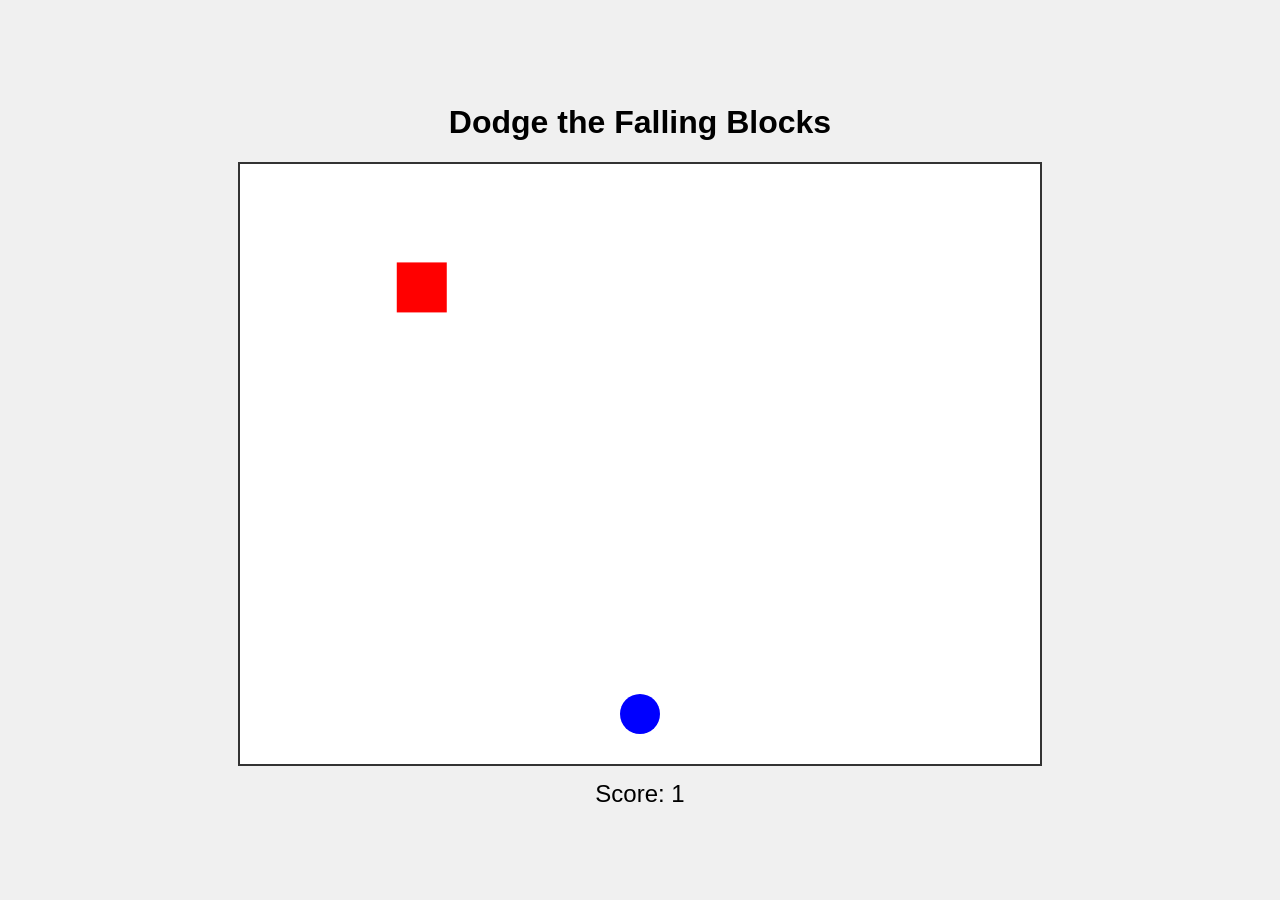
==== public/index.html @ 0547c8f3 "Add static site for Netlify deployment" ====
<!DOCTYPE html>
<html lang="en">
<head>
    <meta charset="UTF-8">
    <meta name="viewport" content="width=device-width, initial-scale=1.0">
    <title>Dodge the Falling Blocks</title>
    <link rel="stylesheet" href="css/style.css">
</head>
<body>
    <div id="game-container">
        <h1>Dodge the Falling Blocks</h1>
        <canvas id="game-canvas" width="800" height="600"></canvas>
        <div id="score">Score: 0</div>
        <div id="game-over" style="display: none;">
            <h2>Game Over!</h2>
            <p>Final Score: <span id="final-score"></span></p>
            <button id="restart-btn">Restart</button>
        </div>
    </div>
    <script src="js/game.js"></script>
</body>
</html>
---- public/css/style.css ----
body {
    font-family: Arial, sans-serif;
    display: flex;
    justify-content: center;
    align-items: center;
    height: 100vh;
    margin: 0;
    background-color: #f0f0f0;
}

#game-container {
    text-align: center;
}

#game-canvas {
    border: 2px solid #333;
    background-color: #fff;
}

#score {
    font-size: 24px;
    margin: 10px 0;
}

#game-over {
    position: absolute;
    top: 50%;
    left: 50%;
    transform: translate(-50%, -50%);
    background-color: rgba(0, 0, 0, 0.8);
    color: white;
    padding: 20px;
    border-radius: 10px;
}

#restart-btn {
    padding: 10px 20px;
    font-size: 16px;
    cursor: pointer;
}
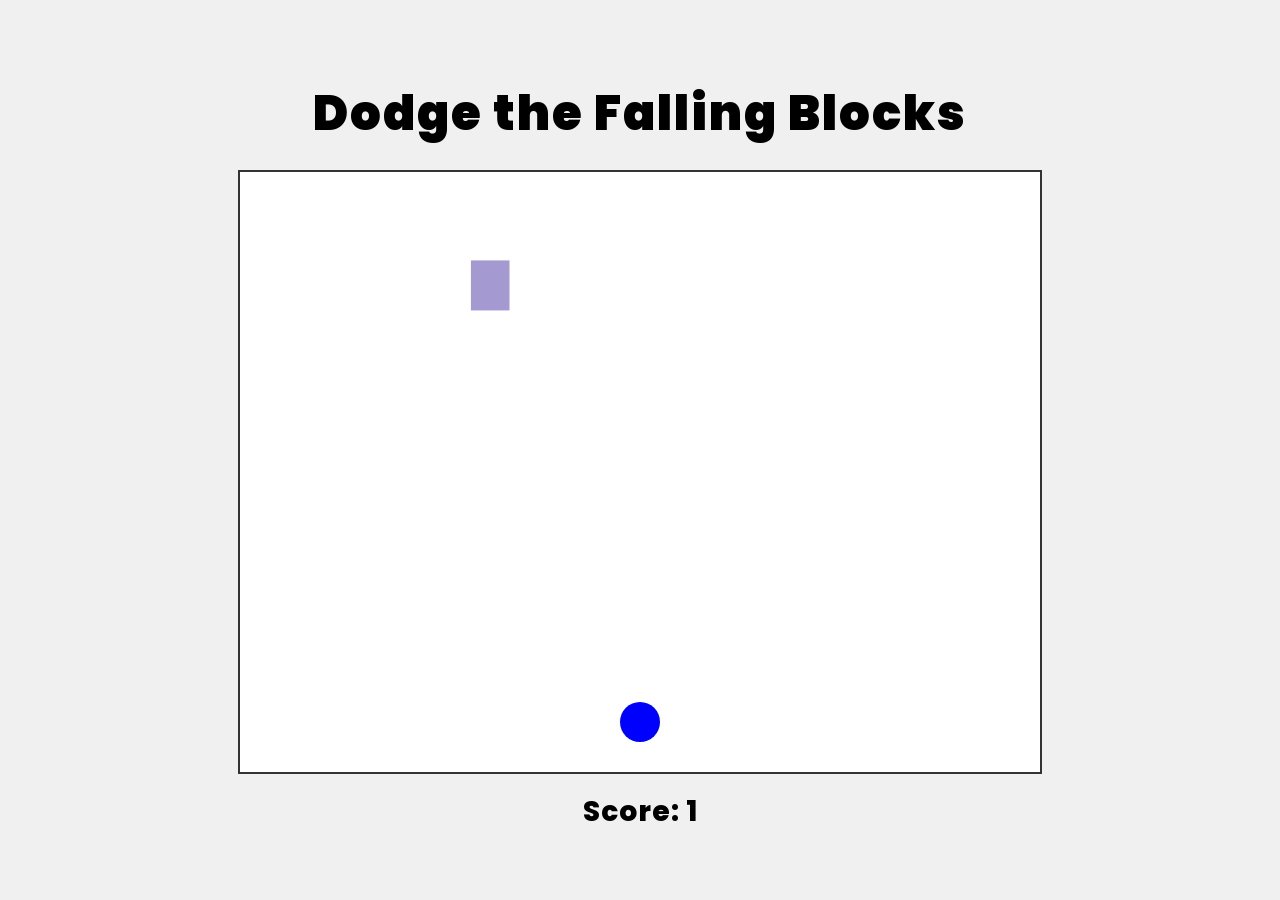
==== commit 0cf8eb17: "Add required detail to README.md" ====
--- a/public/index.html
+++ b/public/index.html
@@ -1,11 +1,13 @@
 <!DOCTYPE html>
 <html lang="en">
+
 <head>
     <meta charset="UTF-8">
     <meta name="viewport" content="width=device-width, initial-scale=1.0">
     <title>Dodge the Falling Blocks</title>
     <link rel="stylesheet" href="css/style.css">
 </head>
+
 <body>
     <div id="game-container">
         <h1>Dodge the Falling Blocks</h1>
@@ -19,4 +21,5 @@
     </div>
     <script src="js/game.js"></script>
 </body>
+
 </html>
--- a/public/css/style.css
+++ b/public/css/style.css
@@ -1,5 +1,7 @@
+@import url('https://fonts.googleapis.com/css2?family=Poppins:wght@700;800;900&display=swap');
+
 body {
-    font-family: Arial, sans-serif;
+    font-family: 'Poppins', sans-serif;
     display: flex;
     justify-content: center;
     align-items: center;
@@ -12,14 +14,23 @@
     text-align: center;
 }
 
+#game-container h1 {
+    font-size: 48px;
+    font-weight: 900;
+    margin: 20px 0;
+    letter-spacing: 2px;
+}
+
 #game-canvas {
     border: 2px solid #333;
     background-color: #fff;
 }
 
 #score {
-    font-size: 24px;
+    font-size: 28px;
+    font-weight: 800;
     margin: 10px 0;
+    letter-spacing: 1px;
 }
 
 #game-over {
@@ -33,8 +44,33 @@
     border-radius: 10px;
 }
 
+#game-over h2 {
+    font-size: 40px;
+    font-weight: 900;
+    margin: 10px 0;
+    letter-spacing: 2px;
+}
+
+#game-over p {
+    font-size: 22px;
+    font-weight: 700;
+}
+
 #restart-btn {
-    padding: 10px 20px;
-    font-size: 16px;
+    padding: 12px 30px;
+    font-size: 18px;
+    font-weight: 800;
     cursor: pointer;
+    border: none;
+    border-radius: 8px;
+    background-color: #333;
+    color: white;
+    text-transform: uppercase;
+    letter-spacing: 1px;
+    transition: all 0.3s ease;
+}
+
+#restart-btn:hover {
+    background-color: #555;
+    transform: scale(1.05);
 }
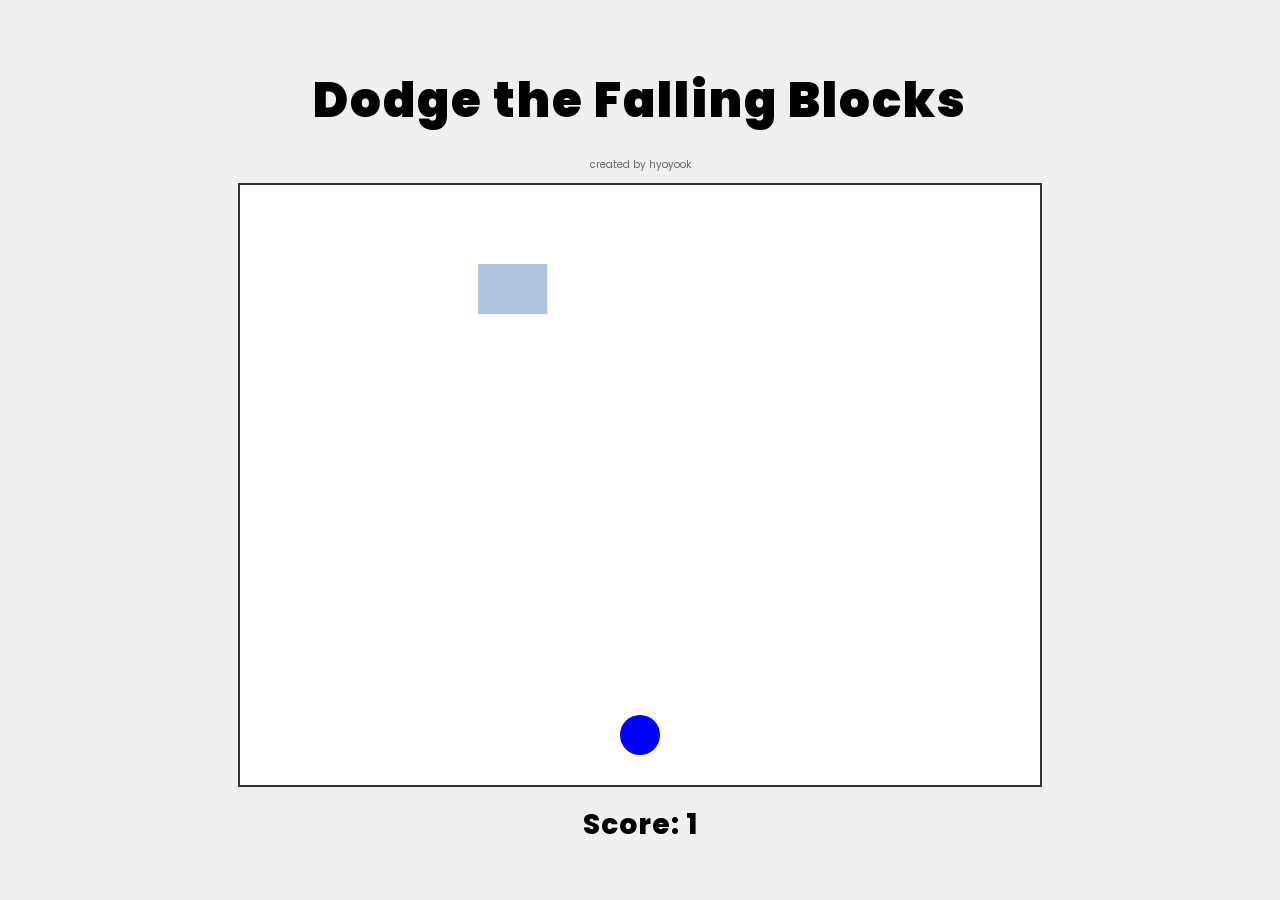
==== commit 1f8876ac: "Add creator credit below game title" ====
--- a/public/index.html
+++ b/public/index.html
@@ -11,6 +11,7 @@
 <body>
     <div id="game-container">
         <h1>Dodge the Falling Blocks</h1>
+        <p id="credit">created by hyoyook</p>
         <canvas id="game-canvas" width="800" height="600"></canvas>
         <div id="score">Score: 0</div>
         <div id="game-over" style="display: none;">
--- a/public/css/style.css
+++ b/public/css/style.css
@@ -19,6 +19,13 @@
     font-weight: 900;
     margin: 20px 0;
     letter-spacing: 2px;
+}
+
+#credit {
+    font-size: 10px;
+    color: #666;
+    margin: 0;
+    margin-bottom: 10px;
 }
 
 #game-canvas {
